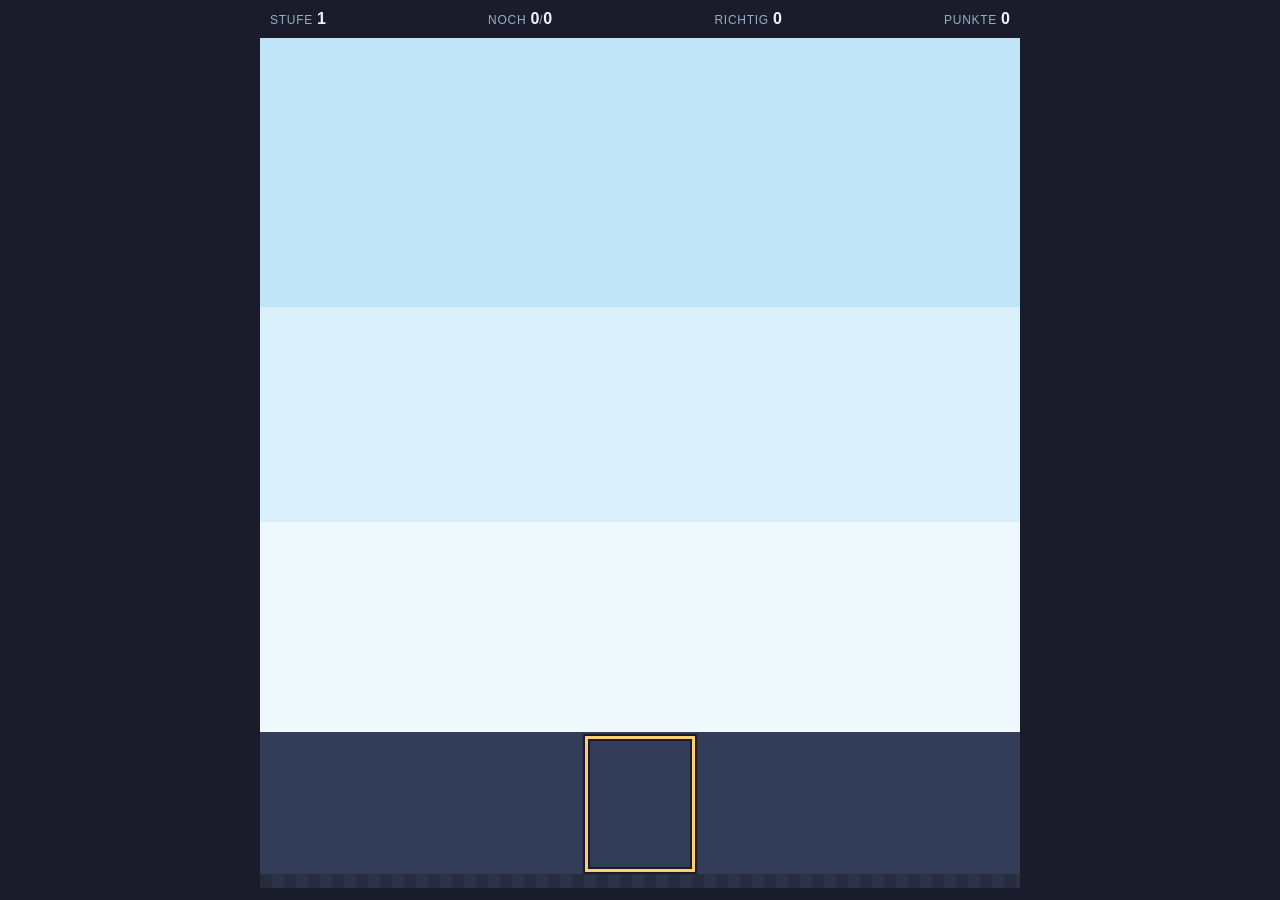
==== game/index.html @ 352623f1 "feat(game): two languages, the tree, and a result worth forwarding The game now runs from a title sc" ====
<!DOCTYPE html>
<html lang="de">
<head>
<meta charset="utf-8">
<meta name="viewport" content="width=device-width,initial-scale=1,maximum-scale=1,user-scalable=no,viewport-fit=cover">
<meta name="theme-color" content="#1a1c2c">
<title>Münchner Mülltrennung</title>
<link rel="stylesheet" href="css/game.css">
</head>
<body>
<div id="app">
  <div id="fixture" class="banner warn" hidden></div>
  <div id="clock" class="banner info" hidden></div>
  <header class="hud">
    <span class="hud-cell"><span id="lbl-tier">Stufe</span> <b id="tier">1</b></span>
    <span class="hud-cell"><span id="lbl-left">noch</span> <b id="left">0</b>/<b id="total">0</b></span>
    <span class="hud-cell"><span id="lbl-right">richtig</span> <b id="right">0</b></span>
    <span class="hud-cell"><span id="lbl-points">Punkte</span> <b id="points">0</b></span>
  </header>

  <div id="stage">
    <img id="sky" alt="" draggable="false">
    <div id="field"></div>
  </div>
  <div id="say" class="say" aria-live="polite"></div>

  <div id="tabs" hidden></div>
  <div id="belt"><div id="track"></div></div>

  <div id="hud">
    <span class="touch-hint" id="hint-touch"></span>
    <span class="key-hint" id="hint-keys"></span>
  </div>

  <div id="panel" hidden role="dialog" aria-modal="true" aria-labelledby="panel-title">
    <div class="panel-card" aria-live="polite">
      <div id="panel-badge" class="badge" hidden></div>
      <h2 id="panel-title"></h2>
      <div id="panel-extra"></div>
      <p id="panel-line"></p>
      <div id="panel-lines"></div>
      <div id="panel-note"></div>
      <p id="panel-flag" class="flag" hidden></p>
      <button id="panel-btn" class="pbtn" type="button"></button>
    </div>
  </div>

  <div id="screen" class="screen" hidden></div>
</div>
<script type="module" src="js/main.js"></script>
</body>
</html>
---- game/css/game.css ----
/* Pixel look, legible text. The art is pixels; the prose is not — a newcomer
   reading why the carton is not paper must not also be decoding a typeface.
   Colour never carries meaning alone (R12): every container has a drawing, a
   glyph and a name. Container labels are 14px at the smallest, tabs 16px (R22). */
:root {
  --ink: #1a1c2c; --navy: #29366f; --slate: #333c57; --grey: #566c86; --mist: #94b0c2;
  --paper: #f4f4f4; --cream: #fff7e6; --sun: #ffcd75; --ok: #2f9e57; --bad: #b13e53;
  --sky1: #bfe3f7; --sky2: #d9effa; --sky3: #eef8fd; --ground: #8fb3c7;
  --px: 3px;
  color-scheme: light;
}
* { box-sizing: border-box; -webkit-tap-highlight-color: transparent; }
html, body { margin: 0; height: 100%; overflow: hidden; background: var(--ink); color: var(--ink);
  font: 16px/1.4 -apple-system, BlinkMacSystemFont, "Segoe UI", Roboto, sans-serif; }
img, canvas { image-rendering: pixelated; image-rendering: crisp-edges; }
#app { position: relative; height: 100%; max-width: 760px; margin: 0 auto; display: flex;
  flex-direction: column; touch-action: none; background: var(--sky1); overflow: hidden; }

.banner { flex: 0 0 auto; font-size: 12px; padding: 5px 12px; color: #fff; }
.banner.warn { background: var(--bad); }
.banner.info { background: var(--navy); }

/* ------------------------------------------------------------------ HUD */
.hud { flex: 0 0 auto; display: flex; justify-content: space-between; gap: 6px; padding: 8px 10px;
  background: var(--ink); color: var(--mist); font-size: 12px; text-transform: uppercase;
  letter-spacing: .06em; }
.hud b { color: var(--paper); font-size: 16px; font-weight: 800; letter-spacing: 0; }
.hud-cell { white-space: nowrap; }

/* ---------------------------------------------------------------- stage */
#stage { position: relative; flex: 1 1 auto; overflow: hidden;
  background: linear-gradient(180deg, var(--sky1) 0 40%, var(--sky2) 40% 72%, var(--sky3) 72% 100%); }
#app[data-place="shop"] #stage { --sky1: #f6e3c4; --sky2: #fbeeda; --sky3: #fff7ea; }
#app[data-place="wertstoffinsel"] #stage { --sky1: #cfe9d2; --sky2: #e0f2e2; --sky3: #f1faf2; }
#app[data-place="wertstoffhof"] #stage { --sky1: #d9dde6; --sky2: #e6e9ef; --sky3: #f3f4f7; }
#app[data-place="problemabfall"] #stage { --sky1: #f3d6d6; --sky2: #f8e5e5; --sky3: #fcf2f2; }
#sky { position: absolute; left: 50%; bottom: 0; width: 384px; max-width: none; transform: translateX(-50%);
  opacity: .45; pointer-events: none; }
@media (min-width: 600px) { #sky { width: 576px; } }
#field { position: absolute; inset: 0; overflow: hidden; }

.item { position: absolute; left: 50%; top: 0; width: 140px; text-align: center; will-change: transform; }
.item .body { position: relative; display: flex; flex-direction: column; align-items: center; }
.item .sprite { width: 80px; height: 80px; filter: drop-shadow(3px 3px 0 rgba(26,28,44,.25)); }
.item .name { margin-top: 2px; font-size: 14px; font-weight: 700; line-height: 1.2; padding: 3px 7px;
  background: var(--paper); border: 2px solid var(--ink); box-shadow: 3px 3px 0 var(--ink);
  max-width: 140px; overflow-wrap: anywhere; hyphens: auto; }
.item .detail { margin-top: 5px; font-size: 13px; padding: 2px 6px; background: var(--sun);
  border: 2px solid var(--ink); max-width: 140px; }
/* Deliberately unreadable in flight: the answer is printed on the object in
   small type, and going to look at it is the move (R4). */
.item .detail.unreadable { filter: blur(3px); opacity: .7; user-select: none; }
.item .hint { position: absolute; top: -24px; left: 50%; transform: translateX(-50%); font-size: 12px;
  font-weight: 700; color: var(--paper); background: var(--slate); padding: 2px 7px; white-space: nowrap; }
/* A borderline object carries a shape, not only a colour. */
.item .mark { position: absolute; top: 0; right: 18px; width: 24px; height: 24px; line-height: 20px;
  font-weight: 900; font-size: 15px; background: var(--sun); border: 2px dashed var(--ink); }
.item.part .sprite { width: 72px; height: 72px; }
.item.landed-ok { opacity: 0; transition: opacity .25s; }
.item.landed-bad { opacity: 0; transition: opacity .25s; }

/* A tap with nothing to answer shakes the object. Movement is not the only
   channel: the same gesture pulses an outline, which is what a player who has
   asked for reduced motion sees instead. */
.item .body.nudge { animation: nudge .34s cubic-bezier(.36, .07, .19, .97) both; }
.item .body.nudge::after { content: ''; position: absolute; inset: -4px; border: 3px solid var(--ink);
  animation: nudge-ring .34s ease-out both; pointer-events: none; }
@keyframes nudge {
  10%, 90% { transform: translateX(-2px); }
  20%, 80% { transform: translateX(4px); }
  30%, 50%, 70% { transform: translateX(-6px); }
  40%, 60% { transform: translateX(6px); }
  100% { transform: translateX(0); }
}
@keyframes nudge-ring { from { opacity: .9; } to { opacity: 0; } }

.pop { position: absolute; left: 50%; bottom: 14px; transform: translateX(-50%); font-weight: 900;
  font-size: 22px; padding: 2px 8px; color: #fff; border: 2px solid var(--ink); animation: pop .9s ease-out both;
  pointer-events: none; }
.pop.ok { background: var(--ok); } .pop.bad { background: var(--bad); }
@keyframes pop { from { opacity: 1; transform: translate(-50%, 0); } to { opacity: 0; transform: translate(-50%, -40px); } }
@media (prefers-reduced-motion: reduce) {
  .item .body.nudge, .pop { animation: none; }
}

.say { flex: 0 0 auto; text-align: center; font-size: 14px; font-weight: 700; min-height: 22px;
  padding: 2px 12px; background: var(--sky3); }
.say.ok { color: var(--ok); } .say.bad { color: var(--bad); }

/* ------------------------------------------------------------------ tabs */
#tabs { flex: 0 0 auto; display: flex; gap: 6px; padding: 6px 8px; justify-content: center;
  flex-wrap: wrap; background: var(--slate); }
#tabs[hidden] { display: none; }
.tab { font: inherit; font-size: 16px; font-weight: 700; padding: 5px 10px; background: var(--grey);
  color: var(--paper); border: 2px solid var(--ink); cursor: pointer; white-space: nowrap; }
.tab.active { background: var(--sun); color: var(--ink); box-shadow: 0 3px 0 var(--ink); transform: translateY(-2px); }
.tab .num { opacity: .6; margin-right: 5px; display: none; }
@media (hover: hover) and (pointer: fine) { .tab .num { display: inline; } }

/* ------------------------------------------------------------------ belt */
/* The aim frame is fixed and the belt travels under it. */
#belt { flex: 0 0 auto; height: 156px; position: relative; overflow: hidden; touch-action: none;
  background:
    repeating-linear-gradient(90deg, #262b3d 0 12px, #2d3346 12px 24px) bottom / 100% 14px no-repeat,
    var(--slate); }
#belt::before { content: ''; position: absolute; left: 50%; top: 4px; bottom: 16px; width: 104px;
  transform: translateX(-50%); border: 3px solid var(--sun); pointer-events: none; z-index: 2;
  box-shadow: 0 0 0 2px var(--ink), inset 0 0 0 2px var(--ink); }
#track { position: absolute; bottom: 16px; display: flex; align-items: flex-end; will-change: transform; }
.group { display: flex; flex-direction: column; align-items: flex-start; }
.group + .group { margin-left: 20px; padding-left: 20px; border-left: 3px dotted var(--grey); }
.group-label { font-size: 12px; letter-spacing: .08em; text-transform: uppercase; font-weight: 700;
  color: var(--mist); margin: 0 0 3px 2px; white-space: nowrap; }
.bins { display: flex; gap: 6px; }
.bin { position: relative; width: 98px; display: flex; flex-direction: column; align-items: center;
  text-align: center; transition: transform .12s; padding-top: 2px; }
.bin-sprite { width: 72px; height: 72px; }
.bin .sym { position: absolute; top: 0; left: 4px; font-size: 14px; line-height: 20px; width: 20px; height: 20px;
  background: var(--paper); color: var(--ink); border: 2px solid var(--ink); }
.bin .bin-label { font-size: 14px; font-weight: 700; color: var(--paper); line-height: 1.12; margin-top: 2px;
  min-height: 32px; max-width: 98px; overflow-wrap: anywhere; hyphens: auto; }
.bin.aimed { transform: translateY(-4px); }
.bin.hit .bin-sprite { filter: drop-shadow(0 0 0 var(--ok)) drop-shadow(0 -4px 0 var(--ok)); }
.bin.miss .bin-sprite { filter: drop-shadow(0 -4px 0 var(--bad)); }

#hud { flex: 0 0 auto; text-align: center; font-size: 12px; color: var(--mist); background: var(--ink);
  padding: 4px 12px 8px; pointer-events: none; }
.key-hint { display: none; }
@media (hover: hover) and (pointer: fine) { .touch-hint { display: none; } .key-hint { display: inline; } }

/* ---------------------------------------------------------------- panel */
#panel { position: absolute; inset: 0; background: rgba(26,28,44,.72); display: flex;
  align-items: center; justify-content: center; padding: 18px; z-index: 6; }
#panel[hidden] { display: none; }
.panel-card { position: relative; background: var(--cream); border: 3px solid var(--ink);
  box-shadow: 6px 6px 0 var(--ink); padding: 20px 18px 18px; max-width: 380px; width: 100%;
  max-height: 100%; overflow-y: auto; text-align: center; }
.panel-card h2 { margin: 0 0 6px; font-size: 20px; line-height: 1.2; padding: 0 64px; }
.panel-card h2:has(.pheading) { padding: 0; }
.panel-card h2.ok { color: var(--ok); } .panel-card h2.bad { color: var(--bad); }
.badge { position: absolute; top: 10px; right: 10px; padding: 4px 6px; border: 3px solid var(--ink);
  box-shadow: 3px 3px 0 var(--ink); }
.badge.ok { background: var(--ok); } .badge.bad { background: var(--bad); }
.badge[hidden] { display: none; }
#panel-extra:empty { display: none; }
#panel-line { margin: 0 0 6px; color: var(--slate); font-size: 16px; font-weight: 600; }
#panel-line:empty { display: none; }
#panel-lines { text-align: left; margin: 8px 0 10px; }
#panel-lines:empty { display: none; }
.panel-row { font-size: 15px; padding: 3px 0; font-weight: 600; }
.panel-row.ok { color: var(--ok); }
.panel-row.bad { color: var(--bad); }
.panel-row.quiet { color: var(--grey); font-weight: 500; font-size: 14px; padding-top: 0; }
#panel-note .reason, #panel-note .note { margin: 0 0 8px; text-align: left; font-size: 15px; line-height: 1.45; }
#panel-note .note { color: var(--grey); text-align: center; }
#panel-note .reason { background: #fff; border-left: 4px solid var(--sun); padding: 7px 9px; }
#panel-note .reason b { font-weight: 700; }
.flag { font-size: 12px; color: var(--grey); margin: 0; }
.mid-sprite { width: 64px; height: 64px; }
.big-sprite { width: 112px; height: 112px; }
.answer-pic, .examine-pic { margin: 0 0 4px; }

.pbtn { font: inherit; font-size: 17px; font-weight: 800; margin-top: 12px; padding: 10px 22px;
  background: var(--sun); color: var(--ink); border: 3px solid var(--ink); box-shadow: 4px 4px 0 var(--ink);
  cursor: pointer; text-transform: uppercase; letter-spacing: .04em; }
.pbtn:active { transform: translate(3px, 3px); box-shadow: 1px 1px 0 var(--ink); }
.pbtn:focus-visible, .route:focus-visible, .decor:focus-visible, .tab:focus-visible { outline: 3px solid var(--navy); outline-offset: 3px; }
.pbtn.big { font-size: 20px; padding: 12px 28px; }
.pbtn.quiet { background: var(--paper); font-size: 15px; }
.pbtn.small { font-size: 14px; padding: 6px 12px; margin-top: 0; box-shadow: 3px 3px 0 var(--ink); background: var(--paper); }
.pbtn.small.on { background: var(--sun); }

.shelf { display: flex; flex-wrap: wrap; justify-content: center; gap: 8px; margin: 8px 0; }
.shelf-bin { margin: 0; width: 104px; }
.shelf-sprite { width: 72px; height: 72px; }
.shelf-bin figcaption { font-size: 14px; font-weight: 700; line-height: 1.15; overflow-wrap: anywhere; hyphens: auto; }
.pheading { display: flex; flex-direction: column; align-items: center; gap: 6px; margin: 4px 0 8px; }

/* -------------------------------------------------------------- screens */
.screen { position: absolute; inset: 0; z-index: 5; overflow-y: auto; touch-action: pan-y;
  background: linear-gradient(180deg, var(--sky1) 0 30%, var(--sky2) 30% 65%, var(--sky3) 65%); }
.screen[hidden] { display: none; }
.screen-inner { max-width: 460px; margin: 0 auto; padding: 22px 18px 30px; text-align: center; }
.screen .lead { font-size: 17px; font-weight: 600; margin: 4px 0 12px; }
.screen .intro { font-size: 15px; background: var(--cream); border: 3px solid var(--ink);
  box-shadow: 4px 4px 0 var(--ink); padding: 10px 12px; text-align: left; margin: 0 0 14px; }
.how { text-align: left; background: #fff; border: 3px solid var(--ink); padding: 8px 14px 4px; margin: 0 0 14px; }
.how h2 { font-size: 16px; margin: 4px 0; text-transform: uppercase; letter-spacing: .05em; }
.how ol { margin: 0 0 8px; padding-left: 20px; font-size: 15px; }
.how li { margin: 4px 0; }
.how .keys { font-size: 13px; color: var(--grey); display: none; }
@media (hover: hover) and (pointer: fine) { .how .keys { display: block; } }
.langs { display: flex; gap: 8px; justify-content: center; margin: 4px 0 6px; flex-wrap: wrap; }
.source { font-size: 12px; color: var(--grey); margin-top: 18px; }
.fixture-note { font-size: 13px; color: #fff; background: var(--bad); padding: 6px 10px; margin: 0 0 14px; }
.title-art { display: flex; justify-content: center; gap: 4px; margin-bottom: 10px; }
.title-sprite { width: 48px; height: 48px; }
.end-tree { width: 96px; height: 132px; }
.score { margin: 6px 0; }
.end-buttons { display: flex; flex-direction: column; align-items: center; gap: 4px; margin-bottom: 12px; }

/* --------------------------------------------------------------- finale */
.screen-finale .day { font-weight: 700; margin: 0 0 6px; }
.tree-stage { position: relative; width: 192px; height: 264px; margin: 0 auto 6px; }
.tree-sprite { width: 192px; height: 264px; }
.decor { position: absolute; transform: translate(-50%, 0); padding: 4px; border: 0; background: transparent;
  cursor: pointer; transition: transform .18s, opacity .18s; }
.decor-sprite { width: 36px; height: 36px; display: block; }
.decor-netz .decor-sprite { width: 120px; height: 66px; opacity: .85; }
.decor-lametta .decor-sprite { width: 42px; height: 36px; }
.decor:hover .decor-sprite { filter: drop-shadow(0 0 0 #fff) drop-shadow(2px 2px 0 var(--sun)); }
.decor.gone { opacity: 0; transform: translate(-50%, -60px) rotate(25deg); }
.screen-finale .status { font-weight: 700; min-height: 22px; }
.routes { display: grid; grid-template-columns: 1fr 1fr; gap: 10px; margin: 10px 0; }
.route { font: inherit; font-size: 15px; font-weight: 700; display: flex; flex-direction: column; align-items: center;
  gap: 4px; padding: 8px 6px; background: #fff; border: 3px solid var(--ink); box-shadow: 4px 4px 0 var(--ink);
  cursor: pointer; color: var(--ink); }
.route:disabled { opacity: .45; cursor: not-allowed; box-shadow: none; }
.route:not(:disabled):active { transform: translate(3px, 3px); box-shadow: 1px 1px 0 var(--ink); }
.route-sprite { width: 72px; height: 72px; }
.edition { font-size: 13px; color: var(--grey); text-align: left; }

@media (max-width: 360px) {
  .bin { width: 92px; }
  .bin .bin-label { max-width: 92px; }
  #belt::before { width: 98px; }
}
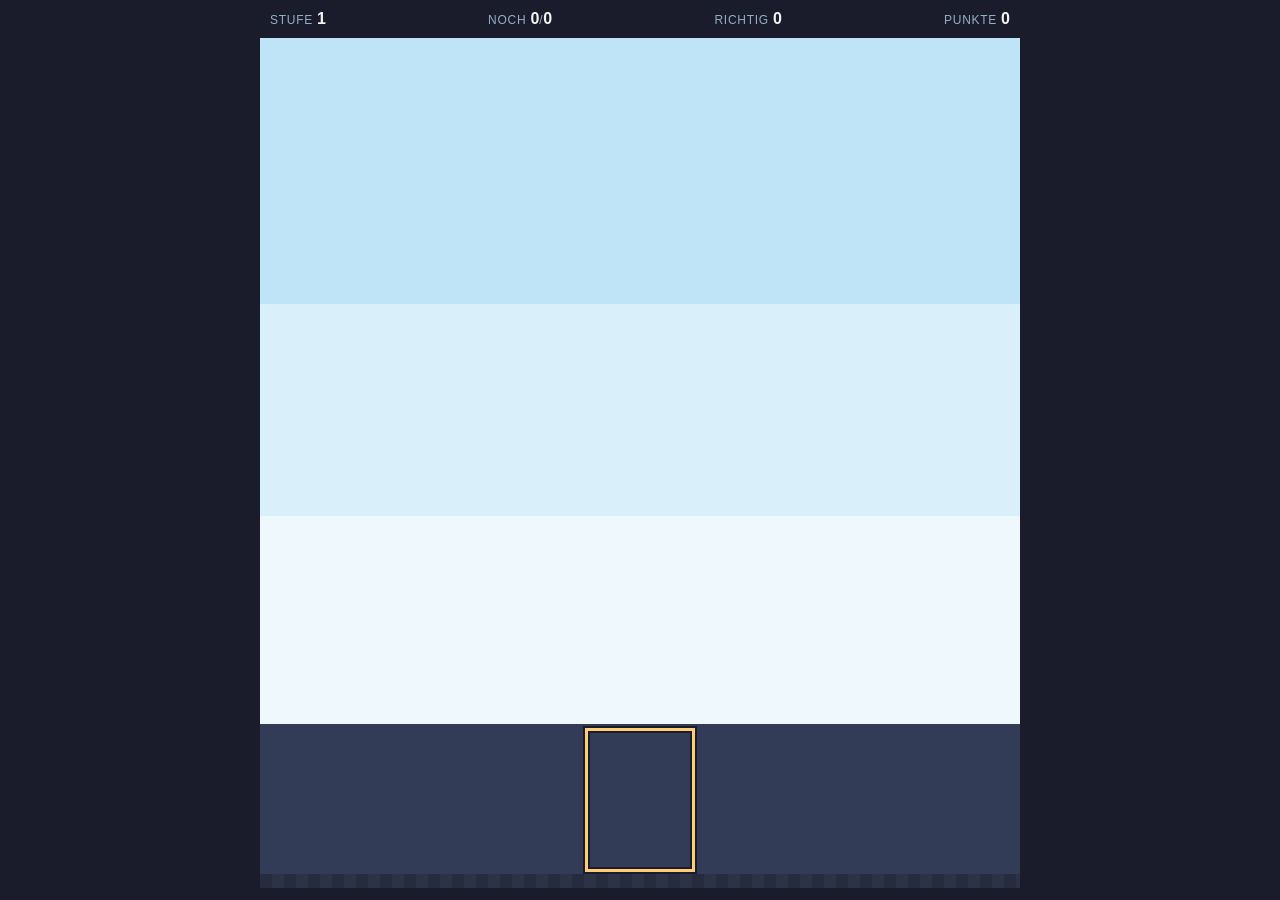
==== commit 675971f1: "feat(game): twice the pixels, bins in their colour, the island as it stands Every picture is redrawn" ====
--- a/game/index.html
+++ b/game/index.html
@@ -34,8 +34,10 @@
 
   <div id="panel" hidden role="dialog" aria-modal="true" aria-labelledby="panel-title">
     <div class="panel-card" aria-live="polite">
-      <div id="panel-badge" class="badge" hidden></div>
-      <h2 id="panel-title"></h2>
+      <div class="panel-head">
+        <div id="panel-badge" class="badge" hidden></div>
+        <h2 id="panel-title"></h2>
+      </div>
       <div id="panel-extra"></div>
       <p id="panel-line"></p>
       <div id="panel-lines"></div>
--- a/game/css/game.css
+++ b/game/css/game.css
@@ -1,7 +1,7 @@
 /* Pixel look, legible text. The art is pixels; the prose is not — a newcomer
    reading why the carton is not paper must not also be decoding a typeface.
-   Colour never carries meaning alone (R12): every container has a drawing, a
-   glyph and a name. Container labels are 14px at the smallest, tabs 16px (R22). */
+   Colour never carries meaning alone (R12): every container has a drawing with
+   its own icon, a texture where two colours share a grey, and a name. Container labels are 14px at the smallest, tabs 16px (R22). */
 :root {
   --ink: #1a1c2c; --navy: #29366f; --slate: #333c57; --grey: #566c86; --mist: #94b0c2;
   --paper: #f4f4f4; --cream: #fff7e6; --sun: #ffcd75; --ok: #2f9e57; --bad: #b13e53;
@@ -55,7 +55,7 @@
 /* A borderline object carries a shape, not only a colour. */
 .item .mark { position: absolute; top: 0; right: 18px; width: 24px; height: 24px; line-height: 20px;
   font-weight: 900; font-size: 15px; background: var(--sun); border: 2px dashed var(--ink); }
-.item.part .sprite { width: 72px; height: 72px; }
+.item.part .sprite { width: 64px; height: 64px; }
 .item.landed-ok { opacity: 0; transition: opacity .25s; }
 .item.landed-bad { opacity: 0; transition: opacity .25s; }
 
@@ -99,7 +99,7 @@
 
 /* ------------------------------------------------------------------ belt */
 /* The aim frame is fixed and the belt travels under it. */
-#belt { flex: 0 0 auto; height: 156px; position: relative; overflow: hidden; touch-action: none;
+#belt { flex: 0 0 auto; height: 164px; position: relative; overflow: hidden; touch-action: none;
   background:
     repeating-linear-gradient(90deg, #262b3d 0 12px, #2d3346 12px 24px) bottom / 100% 14px no-repeat,
     var(--slate); }
@@ -115,8 +115,6 @@
 .bin { position: relative; width: 98px; display: flex; flex-direction: column; align-items: center;
   text-align: center; transition: transform .12s; padding-top: 2px; }
 .bin-sprite { width: 72px; height: 72px; }
-.bin .sym { position: absolute; top: 0; left: 4px; font-size: 14px; line-height: 20px; width: 20px; height: 20px;
-  background: var(--paper); color: var(--ink); border: 2px solid var(--ink); }
 .bin .bin-label { font-size: 14px; font-weight: 700; color: var(--paper); line-height: 1.12; margin-top: 2px;
   min-height: 32px; max-width: 98px; overflow-wrap: anywhere; hyphens: auto; }
 .bin.aimed { transform: translateY(-4px); }
@@ -135,11 +133,10 @@
 .panel-card { position: relative; background: var(--cream); border: 3px solid var(--ink);
   box-shadow: 6px 6px 0 var(--ink); padding: 20px 18px 18px; max-width: 380px; width: 100%;
   max-height: 100%; overflow-y: auto; text-align: center; }
-.panel-card h2 { margin: 0 0 6px; font-size: 20px; line-height: 1.2; padding: 0 64px; }
-.panel-card h2:has(.pheading) { padding: 0; }
+.panel-card h2 { margin: 0 0 6px; font-size: 20px; line-height: 1.2; overflow-wrap: anywhere; hyphens: auto; }
 .panel-card h2.ok { color: var(--ok); } .panel-card h2.bad { color: var(--bad); }
-.badge { position: absolute; top: 10px; right: 10px; padding: 4px 6px; border: 3px solid var(--ink);
-  box-shadow: 3px 3px 0 var(--ink); }
+.panel-head { display: flex; flex-direction: column; align-items: center; gap: 8px; }
+.badge { display: inline-block; padding: 4px 8px; border: 3px solid var(--ink); box-shadow: 3px 3px 0 var(--ink); }
 .badge.ok { background: var(--ok); } .badge.bad { background: var(--bad); }
 .badge[hidden] { display: none; }
 #panel-extra:empty { display: none; }
@@ -157,7 +154,7 @@
 #panel-note .reason b { font-weight: 700; }
 .flag { font-size: 12px; color: var(--grey); margin: 0; }
 .mid-sprite { width: 64px; height: 64px; }
-.big-sprite { width: 112px; height: 112px; }
+.big-sprite { width: 96px; height: 96px; }
 .answer-pic, .examine-pic { margin: 0 0 4px; }
 
 .pbtn { font: inherit; font-size: 17px; font-weight: 800; margin-top: 12px; padding: 10px 22px;
@@ -205,9 +202,8 @@
 .tree-sprite { width: 192px; height: 264px; }
 .decor { position: absolute; transform: translate(-50%, 0); padding: 4px; border: 0; background: transparent;
   cursor: pointer; transition: transform .18s, opacity .18s; }
-.decor-sprite { width: 36px; height: 36px; display: block; }
-.decor-netz .decor-sprite { width: 120px; height: 66px; opacity: .85; }
-.decor-lametta .decor-sprite { width: 42px; height: 36px; }
+.decor-sprite { display: block; }
+.decor-netz .decor-sprite { opacity: .85; }
 .decor:hover .decor-sprite { filter: drop-shadow(0 0 0 #fff) drop-shadow(2px 2px 0 var(--sun)); }
 .decor.gone { opacity: 0; transform: translate(-50%, -60px) rotate(25deg); }
 .screen-finale .status { font-weight: 700; min-height: 22px; }
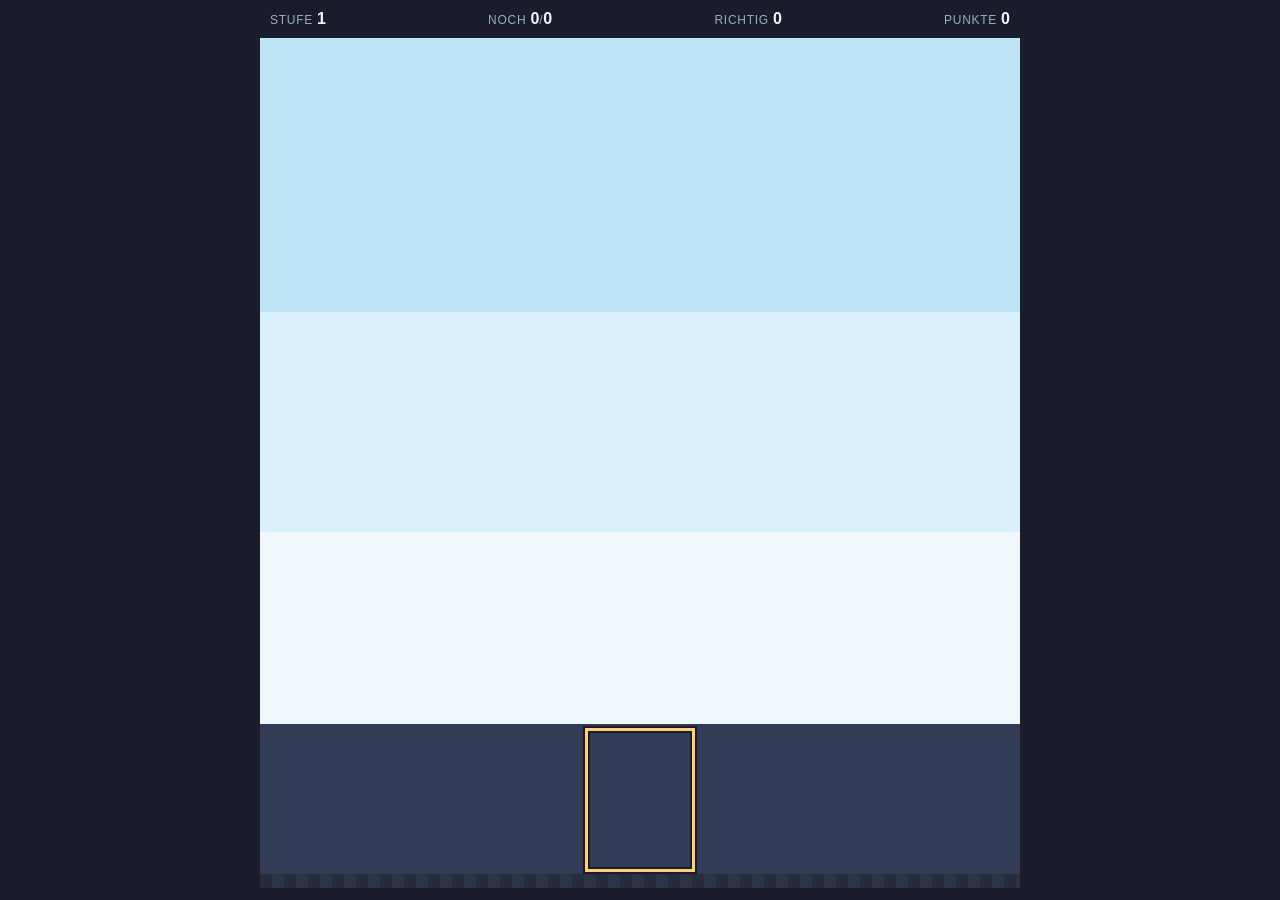
==== commit b27f0c15: "fix(game): no status line under the city A line under the skyline reported each part of a composite " ====
--- a/game/index.html
+++ b/game/index.html
@@ -22,7 +22,6 @@
     <img id="sky" alt="" draggable="false">
     <div id="field"></div>
   </div>
-  <div id="say" class="say" aria-live="polite"></div>
 
   <div id="tabs" hidden></div>
   <div id="belt"><div id="track"></div></div>
--- a/game/css/game.css
+++ b/game/css/game.css
@@ -34,9 +34,8 @@
 #app[data-place="wertstoffinsel"] #stage { --sky1: #cfe9d2; --sky2: #e0f2e2; --sky3: #f1faf2; }
 #app[data-place="wertstoffhof"] #stage { --sky1: #d9dde6; --sky2: #e6e9ef; --sky3: #f3f4f7; }
 #app[data-place="problemabfall"] #stage { --sky1: #f3d6d6; --sky2: #f8e5e5; --sky3: #fcf2f2; }
-#sky { position: absolute; left: 50%; bottom: 0; width: 384px; max-width: none; transform: translateX(-50%);
-  opacity: .45; pointer-events: none; }
-@media (min-width: 600px) { #sky { width: 576px; } }
+#sky { position: absolute; left: 50%; bottom: 0; width: max(640px, 100%); max-width: none; transform: translateX(-50%);
+  opacity: .6; pointer-events: none; }
 #field { position: absolute; inset: 0; overflow: hidden; }
 
 .item { position: absolute; left: 50%; top: 0; width: 140px; text-align: center; will-change: transform; }
@@ -52,9 +51,6 @@
 .item .detail.unreadable { filter: blur(3px); opacity: .7; user-select: none; }
 .item .hint { position: absolute; top: -24px; left: 50%; transform: translateX(-50%); font-size: 12px;
   font-weight: 700; color: var(--paper); background: var(--slate); padding: 2px 7px; white-space: nowrap; }
-/* A borderline object carries a shape, not only a colour. */
-.item .mark { position: absolute; top: 0; right: 18px; width: 24px; height: 24px; line-height: 20px;
-  font-weight: 900; font-size: 15px; background: var(--sun); border: 2px dashed var(--ink); }
 .item.part .sprite { width: 64px; height: 64px; }
 .item.landed-ok { opacity: 0; transition: opacity .25s; }
 .item.landed-bad { opacity: 0; transition: opacity .25s; }
@@ -83,9 +79,6 @@
   .item .body.nudge, .pop { animation: none; }
 }
 
-.say { flex: 0 0 auto; text-align: center; font-size: 14px; font-weight: 700; min-height: 22px;
-  padding: 2px 12px; background: var(--sky3); }
-.say.ok { color: var(--ok); } .say.bad { color: var(--bad); }
 
 /* ------------------------------------------------------------------ tabs */
 #tabs { flex: 0 0 auto; display: flex; gap: 6px; padding: 6px 8px; justify-content: center;
@@ -136,7 +129,12 @@
 .panel-card h2 { margin: 0 0 6px; font-size: 20px; line-height: 1.2; overflow-wrap: anywhere; hyphens: auto; }
 .panel-card h2.ok { color: var(--ok); } .panel-card h2.bad { color: var(--bad); }
 .panel-head { display: flex; flex-direction: column; align-items: center; gap: 8px; }
-.badge { display: inline-block; padding: 4px 8px; border: 3px solid var(--ink); box-shadow: 3px 3px 0 var(--ink); }
+.badge { display: inline-block; padding: 5px 9px 6px; border: 3px solid var(--ink); box-shadow: 3px 3px 0 var(--ink); }
+/* A canvas is inline by default and sits on the text baseline, which left a
+   descender's worth of empty space under the digits. As a block it is boxed by
+   the padding alone; the top is a pixel short of the bottom so the figures read
+   as centred — capitals with no descenders look low when the gaps are equal. */
+.badge .ptext { display: block; }
 .badge.ok { background: var(--ok); } .badge.bad { background: var(--bad); }
 .badge[hidden] { display: none; }
 #panel-extra:empty { display: none; }
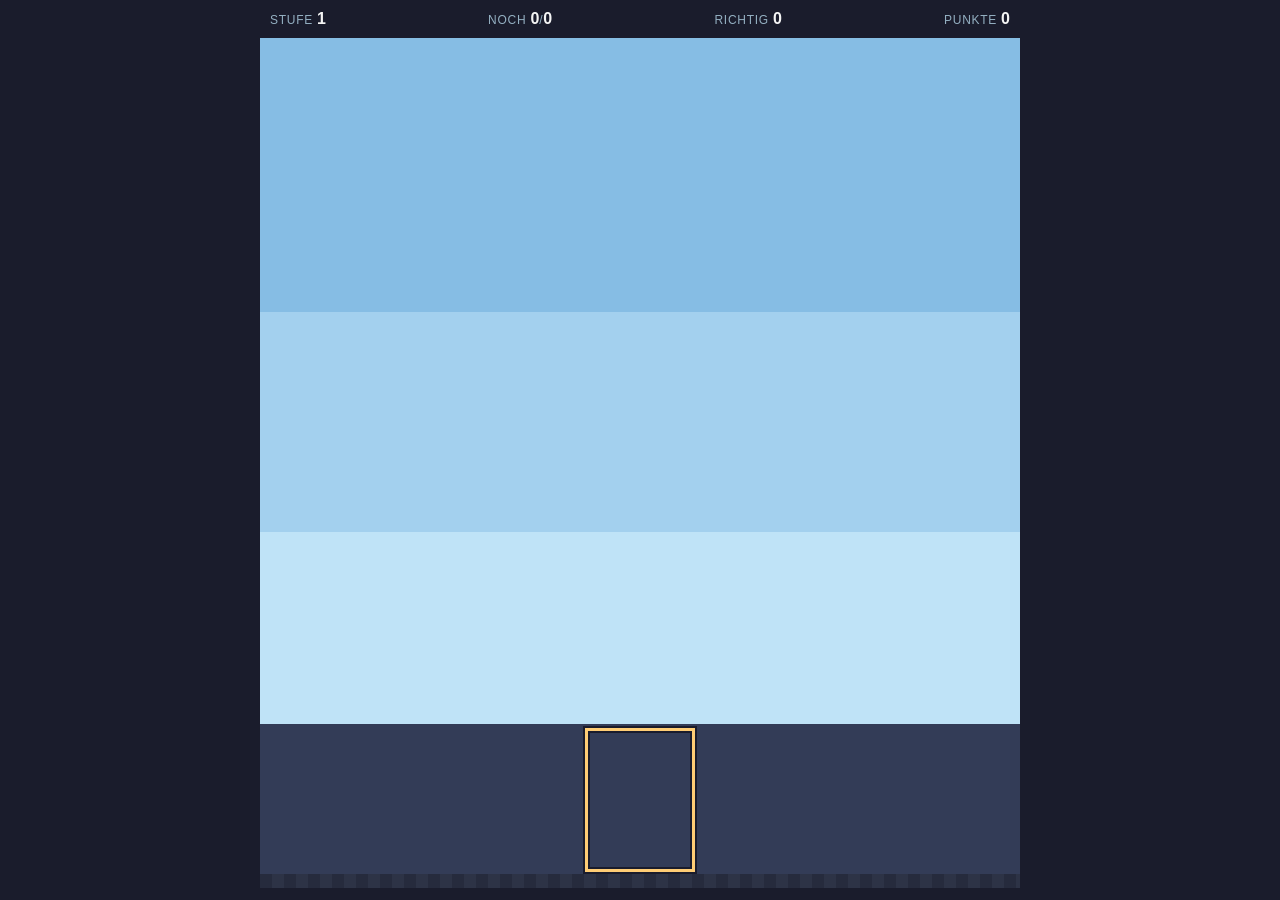
==== commit 4cd06b41: "perf: paint sprites on demand, scan only a shape's bounds, fetch ahead Measured before changing anyt" ====
--- a/game/index.html
+++ b/game/index.html
@@ -6,6 +6,20 @@
 <meta name="theme-color" content="#1a1c2c">
 <title>Münchner Mülltrennung</title>
 <link rel="stylesheet" href="css/game.css">
+<!-- The whole module graph up front: otherwise each module is found only after
+     the one importing it has arrived, three round trips deep on a phone. -->
+<link rel="modulepreload" href="js/main.js">
+<link rel="modulepreload" href="js/belt.js">
+<link rel="modulepreload" href="js/fall.js">
+<link rel="modulepreload" href="js/rules.js">
+<link rel="modulepreload" href="js/score.js">
+<link rel="modulepreload" href="js/explain.js">
+<link rel="modulepreload" href="js/progress.js">
+<link rel="modulepreload" href="js/finale.js">
+<link rel="modulepreload" href="js/i18n.js">
+<link rel="modulepreload" href="js/share.js">
+<link rel="modulepreload" href="js/pixel.js">
+<link rel="modulepreload" href="js/sprites.js">
 </head>
 <body>
 <div id="app">
--- a/game/css/game.css
+++ b/game/css/game.css
@@ -29,11 +29,15 @@
 
 /* ---------------------------------------------------------------- stage */
 #stage { position: relative; flex: 1 1 auto; overflow: hidden;
-  background: linear-gradient(180deg, var(--sky1) 0 40%, var(--sky2) 40% 72%, var(--sky3) 72% 100%); }
-#app[data-place="shop"] #stage { --sky1: #f6e3c4; --sky2: #fbeeda; --sky3: #fff7ea; }
-#app[data-place="wertstoffinsel"] #stage { --sky1: #cfe9d2; --sky2: #e0f2e2; --sky3: #f1faf2; }
-#app[data-place="wertstoffhof"] #stage { --sky1: #d9dde6; --sky2: #e6e9ef; --sky3: #f3f4f7; }
-#app[data-place="problemabfall"] #stage { --sky1: #f3d6d6; --sky2: #f8e5e5; --sky3: #fcf2f2; }
+  background: linear-gradient(180deg, var(--sky-top) 0 40%, var(--sky-mid) 40% 72%, var(--sky-bot) 72% 100%); }
+/* Darker above, lighter toward the city — but the lightest band is the bottom
+   one at full strength, never near-white: the mountains of the skyline picture
+   are pale and only read against a sky that has some colour left behind them. */
+#app { --sky-top: #86bde4; --sky-mid: #a3d0ee; --sky-bot: #bfe3f7; }
+#app[data-place="shop"] { --sky-top: #e0bb84; --sky-mid: #ecd0a4; --sky-bot: #f6e3c4; }
+#app[data-place="wertstoffinsel"] { --sky-top: #9ccaa2; --sky-mid: #b6dcba; --sky-bot: #cfe9d2; }
+#app[data-place="wertstoffhof"] { --sky-top: #aab2c4; --sky-mid: #c3c9d6; --sky-bot: #d9dde6; }
+#app[data-place="problemabfall"] { --sky-top: #dba0a0; --sky-mid: #e8bcbc; --sky-bot: #f3d6d6; }
 #sky { position: absolute; left: 50%; bottom: 0; width: max(640px, 100%); max-width: none; transform: translateX(-50%);
   opacity: .6; pointer-events: none; }
 #field { position: absolute; inset: 0; overflow: hidden; }
@@ -70,6 +74,16 @@
 }
 @keyframes nudge-ring { from { opacity: .9; } to { opacity: 0; } }
 
+.burst { position: absolute; width: 0; height: 0; pointer-events: none; z-index: 3; }
+.burst-whole { position: absolute; width: 80px; height: 80px; transform: translate(-50%, -50%);
+  transition: transform .22s ease-out, opacity .22s ease-out; }
+.burst-whole.crack { transform: translate(-50%, -50%) scale(1.35) rotate(-6deg); opacity: 0; }
+.shard { position: absolute; display: flex; flex-direction: column; align-items: center; width: 110px;
+  transform: translate(-50%, -50%) scale(.4); opacity: 0;
+  transition: transform .3s cubic-bezier(.2, 1.4, .4, 1), opacity .25s; }
+.shard-sprite { width: 64px; height: 64px; filter: drop-shadow(3px 3px 0 rgba(26,28,44,.25)); }
+.shard-label { font-size: 14px; font-weight: 700; padding: 2px 6px; background: var(--paper);
+  border: 2px solid var(--ink); box-shadow: 2px 2px 0 var(--ink); white-space: nowrap; }
 .pop { position: absolute; left: 50%; bottom: 14px; transform: translateX(-50%); font-weight: 900;
   font-size: 22px; padding: 2px 8px; color: #fff; border: 2px solid var(--ink); animation: pop .9s ease-out both;
   pointer-events: none; }
@@ -187,6 +201,9 @@
 @media (hover: hover) and (pointer: fine) { .how .keys { display: block; } }
 .langs { display: flex; gap: 8px; justify-content: center; margin: 4px 0 6px; flex-wrap: wrap; }
 .source { font-size: 12px; color: var(--grey); margin-top: 18px; }
+.credit { font-size: 12px; color: var(--grey); margin: 6px 0 0; letter-spacing: .04em; }
+.credit a { color: inherit; text-decoration: underline; text-underline-offset: 2px; }
+.credit a:hover { color: var(--ink); }
 .fixture-note { font-size: 13px; color: #fff; background: var(--bad); padding: 6px 10px; margin: 0 0 14px; }
 .title-art { display: flex; justify-content: center; gap: 4px; margin-bottom: 10px; }
 .title-sprite { width: 48px; height: 48px; }
@@ -195,7 +212,43 @@
 .end-buttons { display: flex; flex-direction: column; align-items: center; gap: 4px; margin-bottom: 12px; }
 
 /* --------------------------------------------------------------- finale */
-.screen-finale .day { font-weight: 700; margin: 0 0 6px; }
+/* The tear-off calendar. Two sheets of paper stacked behind the top one give it
+   thickness; the rings sit on the red band. The sheet of the previous day is laid
+   over the new one and tears away: it swings down from its top-left corner,
+   dropping and fading. */
+.calendar { position: relative; width: 190px; margin: 18px auto 30px; background: var(--paper);
+  border: 3px solid var(--ink); box-shadow: 0 5px 0 -1px var(--paper), 0 5px 0 2px var(--ink),
+  0 10px 0 -1px var(--paper), 0 10px 0 2px var(--ink); text-align: center; }
+/* The rings are pinned to the corners, not laid out with the words: a long month
+   name pushed them off centre, and the month's length depends on the language. */
+.cal-band { position: relative; background: #c9364a; color: #fff; padding: 9px 26px 7px;
+  border-bottom: 3px solid var(--ink); font-weight: 800; text-transform: uppercase;
+  letter-spacing: .05em; font-size: 13px; }
+.cal-ring { position: absolute; top: 50%; width: 10px; height: 10px; margin-top: -5px; border-radius: 50%;
+  background: var(--ink); box-shadow: inset 0 0 0 2px #7a2230; }
+.cal-ring:first-child { left: 11px; }
+.cal-ring:last-child { right: 11px; }
+.cal-title { display: flex; justify-content: center; gap: 8px; white-space: nowrap; }
+.cal-year { opacity: .85; }
+.cal-day { padding: 12px 0 2px; line-height: 0; }
+.cal-day canvas { display: inline-block; }
+.cal-weekday { padding: 0 8px 12px; font-size: 18px; font-weight: 800; text-transform: uppercase;
+  letter-spacing: .1em; color: var(--ink); }
+.cal-later { position: absolute; left: 50%; bottom: -46px; transform: translateX(-50%); white-space: nowrap;
+  font-size: 14px; font-weight: 800; color: #fff; background: var(--navy); padding: 3px 10px;
+  border: 2px solid var(--ink); box-shadow: 2px 2px 0 var(--ink); animation: cal-later 2.4s ease-out both; }
+.calendar .torn { position: absolute; inset: -3px; width: auto; margin: 0; z-index: 2;
+  transform-origin: 8% 0; animation: tear .9s cubic-bezier(.5, 0, .9, .4) .25s both; }
+@keyframes tear {
+  0% { transform: rotate(0) translateY(0); opacity: 1; }
+  30% { transform: rotate(-7deg) translateY(2px); opacity: 1; }
+  100% { transform: rotate(-34deg) translate(-30px, 260px); opacity: 0; }
+}
+@keyframes cal-later { 0%, 55% { opacity: 0; } 70%, 100% { opacity: 1; } }
+@media (prefers-reduced-motion: reduce) {
+  .calendar .torn { display: none; }
+  .cal-later { animation: none; }
+}
 .tree-stage { position: relative; width: 192px; height: 264px; margin: 0 auto 6px; }
 .tree-sprite { width: 192px; height: 264px; }
 .decor { position: absolute; transform: translate(-50%, 0); padding: 4px; border: 0; background: transparent;
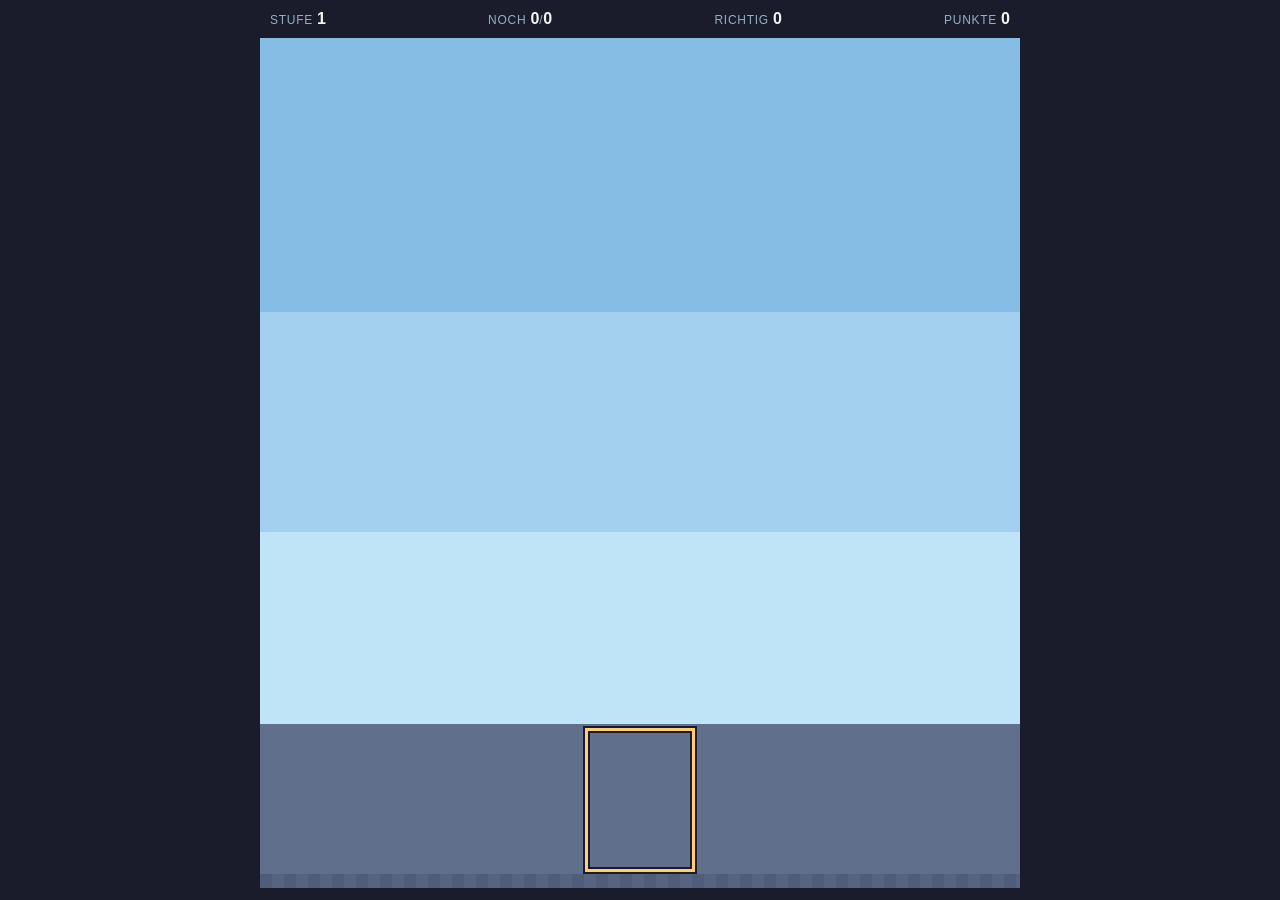
==== commit 4f44f8c5: "art: every picture is a PNG in game/art, the only source the game reads Pictures used to live twice:" ====
--- a/game/index.html
+++ b/game/index.html
@@ -19,7 +19,6 @@
 <link rel="modulepreload" href="js/i18n.js">
 <link rel="modulepreload" href="js/share.js">
 <link rel="modulepreload" href="js/pixel.js">
-<link rel="modulepreload" href="js/sprites.js">
 </head>
 <body>
 <div id="app">
--- a/game/css/game.css
+++ b/game/css/game.css
@@ -106,18 +106,22 @@
 
 /* ------------------------------------------------------------------ belt */
 /* The aim frame is fixed and the belt travels under it. */
+/* Lighter than the rest of the chrome: the black residual bin and the brown
+   organic bin are drawn dark, and on a dark belt they sank into it at middling
+   phone brightness. On this grey the ink outline of every bin stands out
+   (contrast about 3.3 : 1, up from 1.5) and white labels keep 4.6 : 1. */
 #belt { flex: 0 0 auto; height: 164px; position: relative; overflow: hidden; touch-action: none;
   background:
-    repeating-linear-gradient(90deg, #262b3d 0 12px, #2d3346 12px 24px) bottom / 100% 14px no-repeat,
-    var(--slate); }
+    repeating-linear-gradient(90deg, #4f5d78 0 12px, #56647f 12px 24px) bottom / 100% 14px no-repeat,
+    #5f6f8c; }
 #belt::before { content: ''; position: absolute; left: 50%; top: 4px; bottom: 16px; width: 104px;
   transform: translateX(-50%); border: 3px solid var(--sun); pointer-events: none; z-index: 2;
   box-shadow: 0 0 0 2px var(--ink), inset 0 0 0 2px var(--ink); }
 #track { position: absolute; bottom: 16px; display: flex; align-items: flex-end; will-change: transform; }
 .group { display: flex; flex-direction: column; align-items: flex-start; }
-.group + .group { margin-left: 20px; padding-left: 20px; border-left: 3px dotted var(--grey); }
+.group + .group { margin-left: 20px; padding-left: 20px; border-left: 3px dotted var(--mist); }
 .group-label { font-size: 12px; letter-spacing: .08em; text-transform: uppercase; font-weight: 700;
-  color: var(--mist); margin: 0 0 3px 2px; white-space: nowrap; }
+  color: #e3eaf0; margin: 0 0 3px 2px; white-space: nowrap; }
 .bins { display: flex; gap: 6px; }
 .bin { position: relative; width: 98px; display: flex; flex-direction: column; align-items: center;
   text-align: center; transition: transform .12s; padding-top: 2px; }
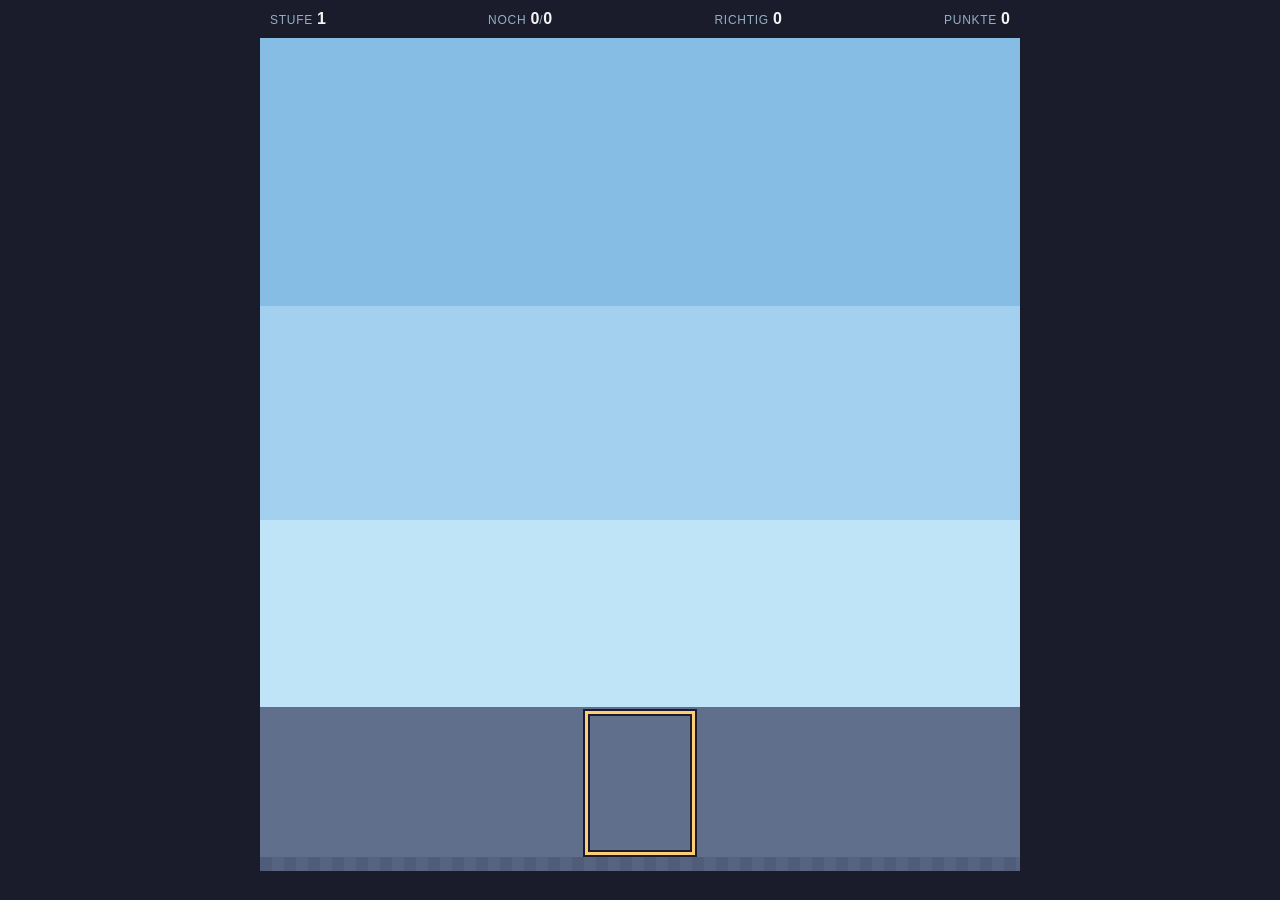
==== commit 592e69c0: "legal: Impressum and Datenschutz from every screen, no statistics described The legal pages were bui" ====
--- a/game/index.html
+++ b/game/index.html
@@ -18,6 +18,7 @@
 <link rel="modulepreload" href="js/finale.js">
 <link rel="modulepreload" href="js/i18n.js">
 <link rel="modulepreload" href="js/share.js">
+<link rel="modulepreload" href="js/card.js">
 <link rel="modulepreload" href="js/pixel.js">
 </head>
 <body>
@@ -42,6 +43,7 @@
   <div id="hud">
     <span class="touch-hint" id="hint-touch"></span>
     <span class="key-hint" id="hint-keys"></span>
+    <span class="hud-legal" id="hud-legal"></span>
   </div>
 
   <div id="panel" hidden role="dialog" aria-modal="true" aria-labelledby="panel-title">
--- a/game/css/game.css
+++ b/game/css/game.css
@@ -135,6 +135,9 @@
 #hud { flex: 0 0 auto; text-align: center; font-size: 12px; color: var(--mist); background: var(--ink);
   padding: 4px 12px 8px; pointer-events: none; }
 .key-hint { display: none; }
+/* The bar takes no taps, except on the two legal links. */
+.hud-legal { margin-left: 10px; pointer-events: auto; }
+.hud-legal a { color: inherit; }
 @media (hover: hover) and (pointer: fine) { .touch-hint { display: none; } .key-hint { display: inline; } }
 
 /* ---------------------------------------------------------------- panel */
@@ -214,6 +217,10 @@
 .end-tree { width: 96px; height: 132px; }
 .score { margin: 6px 0; }
 .end-buttons { display: flex; flex-direction: column; align-items: center; gap: 4px; margin-bottom: 12px; }
+/* The result card, offered to save where no share sheet takes a picture. It is
+   drawn at 1080 wide; shown smaller it stays sharp, being pixels on pixels. */
+.card-offer { margin: 4px auto 14px; display: flex; flex-direction: column; align-items: center; gap: 10px; }
+.card-preview { width: min(240px, 70vw); height: auto; border: 3px solid var(--ink); box-shadow: 4px 4px 0 var(--ink); }
 
 /* --------------------------------------------------------------- finale */
 /* The tear-off calendar. Two sheets of paper stacked behind the top one give it
